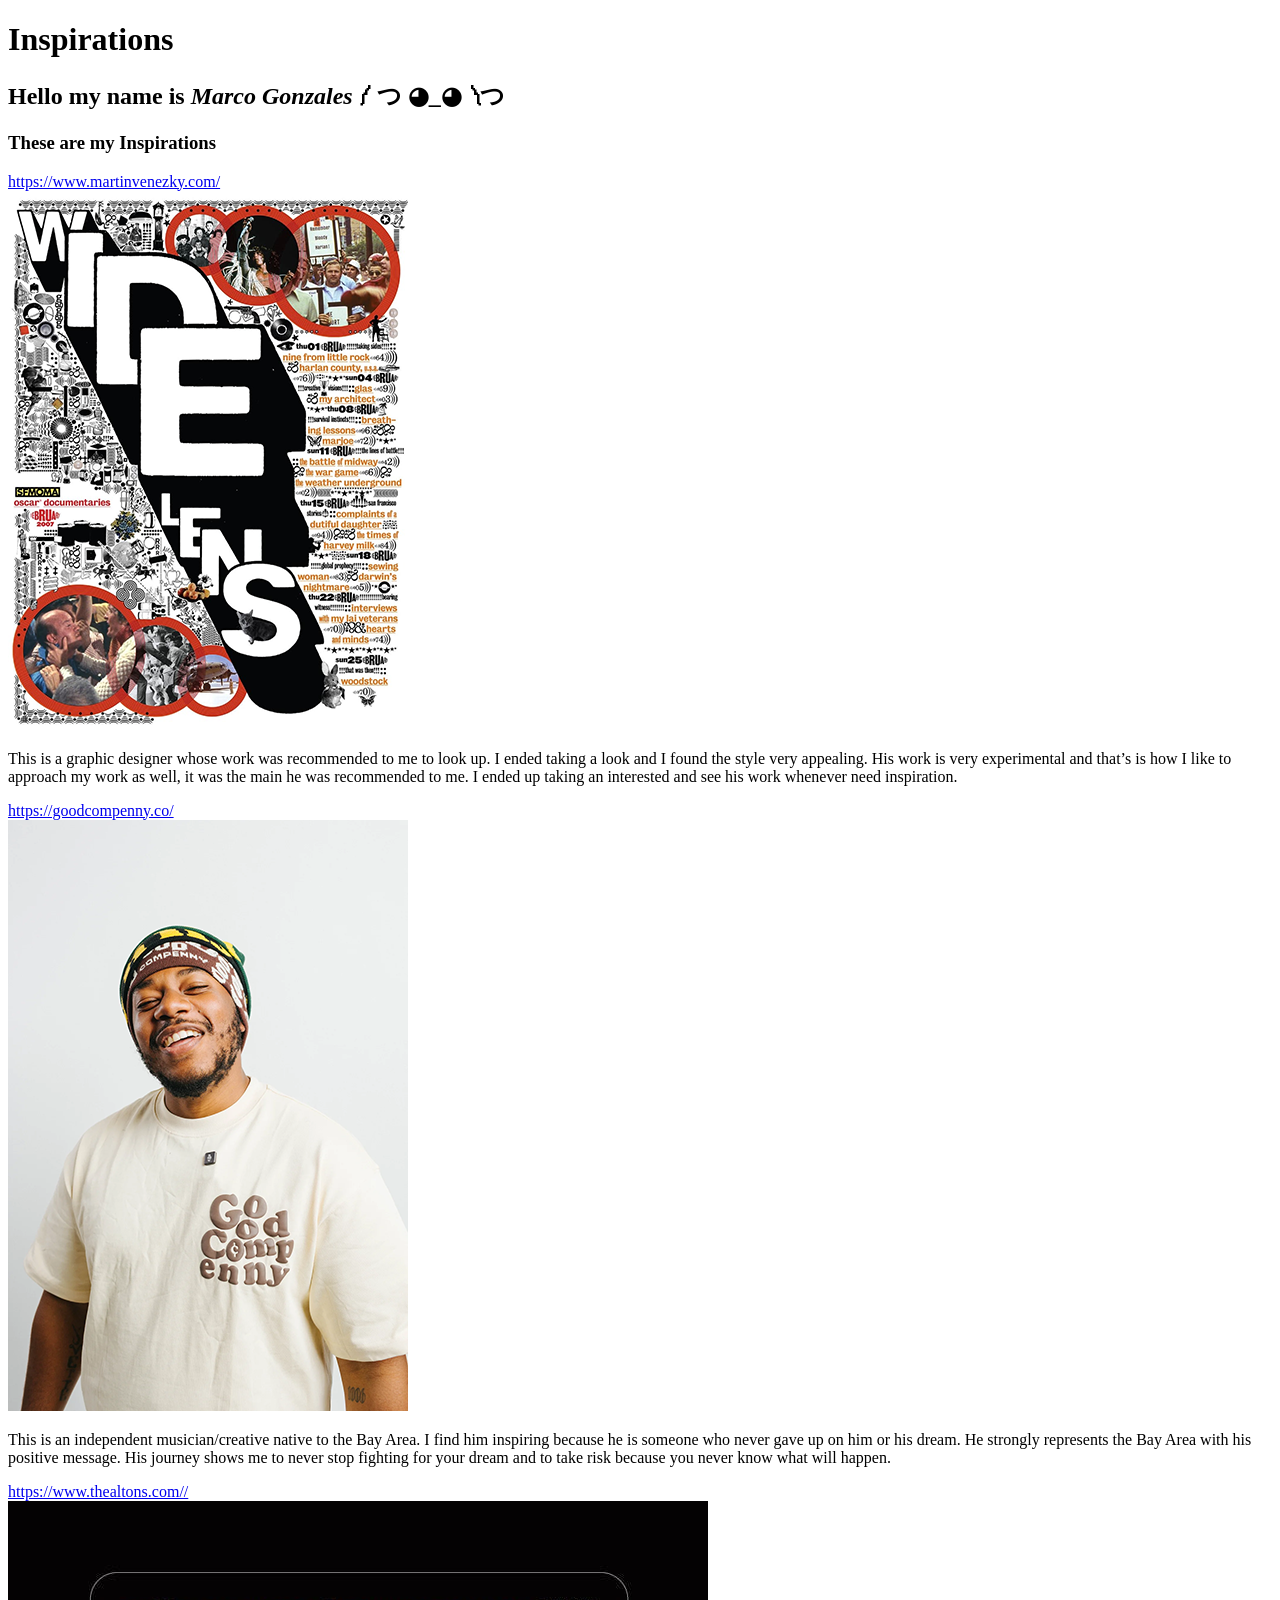
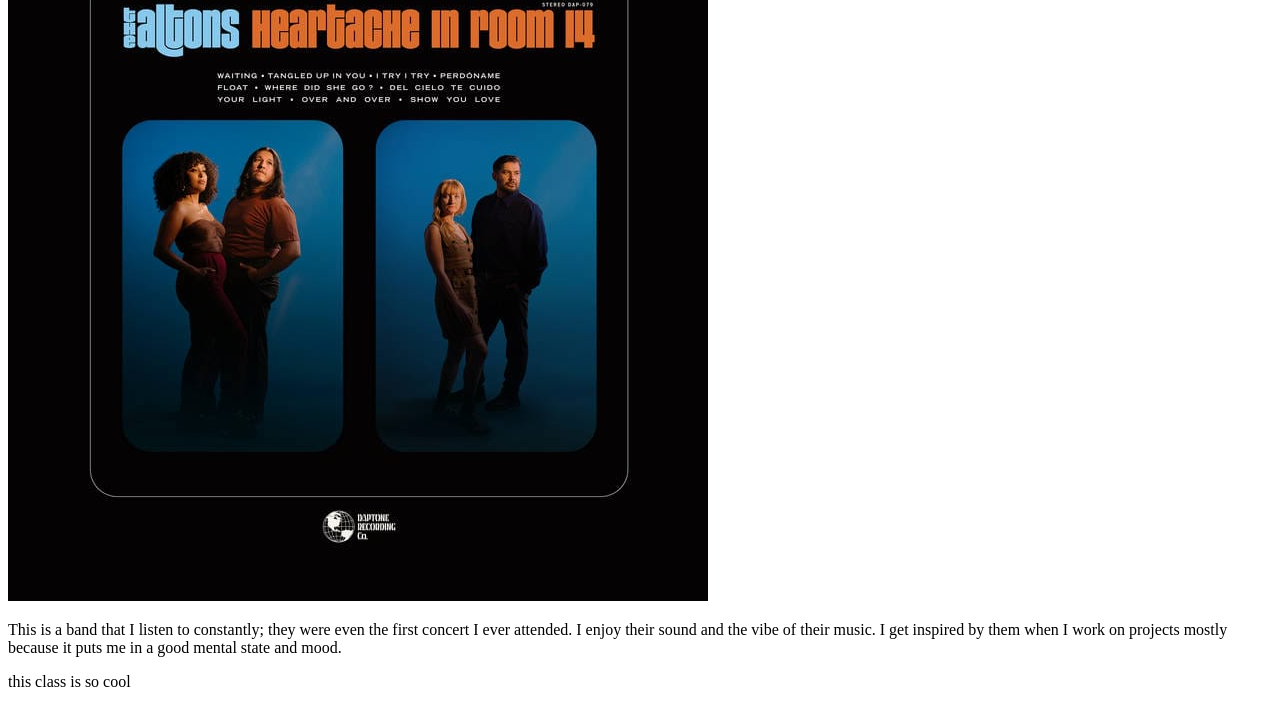
==== inspo/inspo.html @ 24940153 "kgme" ====
<!DOCTYPE html>
<html lang="en">
    <head>
        <meta charset="UTF-8">
        <title>Inspiration</title>
    </head>
    <body>
        <h1>Inspirations</h1>
        <h2>Hello my name is <em>Marco Gonzales</em> ༼ つ ◕_◕ ༽つ </h1>
        <h3>These are my Inspirations </h2>
        <a href="Martin Venezky">https://www.martinvenezky.com/</a>
        <br>
        <img src="img/martin_venezky.png" alt="MOMA Poster made by Martin Venezky">
        

        <p>This is a graphic designer whose work was recommended to me to look up. 
        I ended taking a look and I found the style very appealing. His work is very 
        experimental and that’s is how I like to approach my work as well, it was the
         main he was recommended to me. I ended up taking an interested and see his
          work whenever need inspiration.</p>


            <a href="Larussell">https://goodcompenny.co/</a>
            <br>

            <img src="img/larussell.png" alt="Studio picture protrait of musician/rapper Larussell">

            <p>This is an independent musician/creative native to the Bay Area. I
                find him inspiring because he is someone who never gave up on him 
                or his dream. He strongly represents the Bay Area with his positive
                message. His journey shows me to never stop fighting for your dream
                   and to take risk because you never know what will happen.</p>

            <a href="The Altons">https://www.thealtons.com//</a>
            <br>

         <img src="img/the_altons.png" alt="Album cover for the Altons debut album Heartache in Room 14">

        <p>This is a band that I listen to constantly; they were even the first
             concert I ever attended. I enjoy their sound and the vibe of their
            music. I get inspired by them when I work on projects mostly because
            it puts me in a good mental state and mood.</p>
            <p>this class is so      cool</p>
    </body>
</html\>
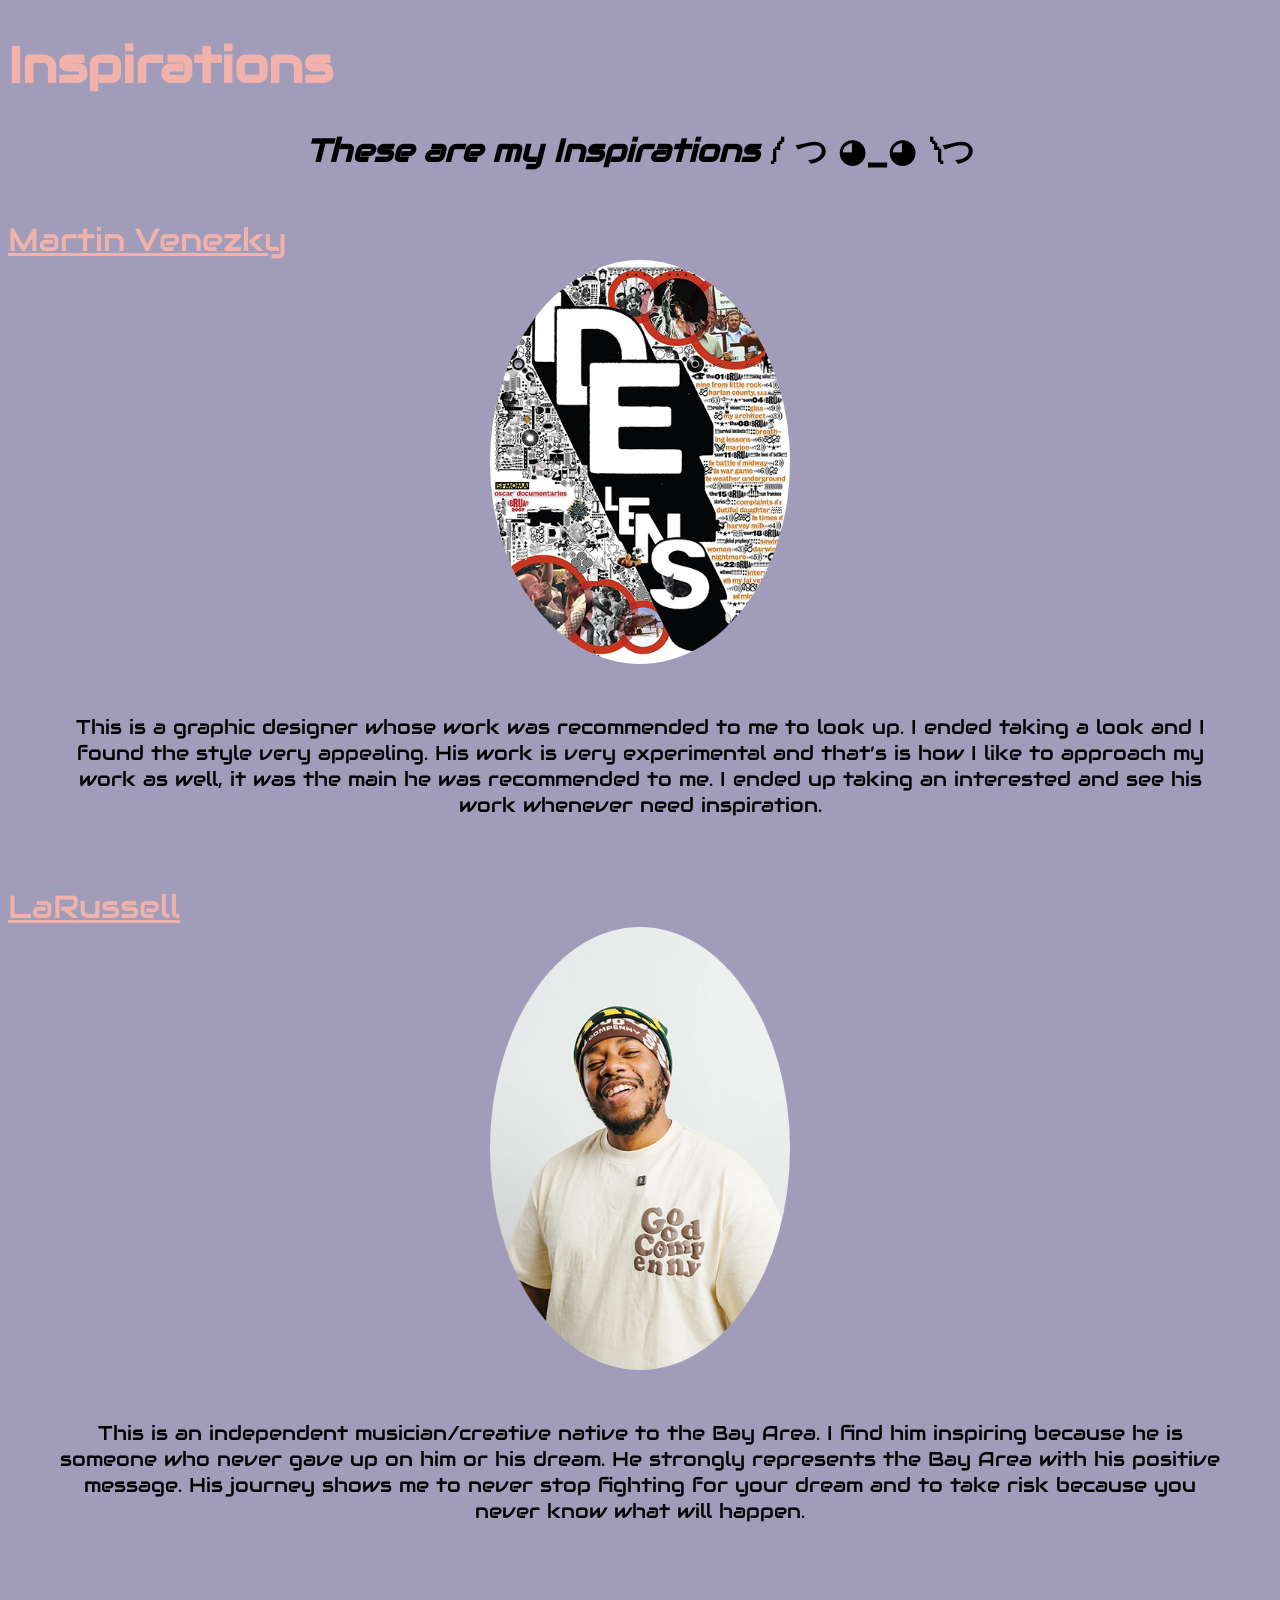
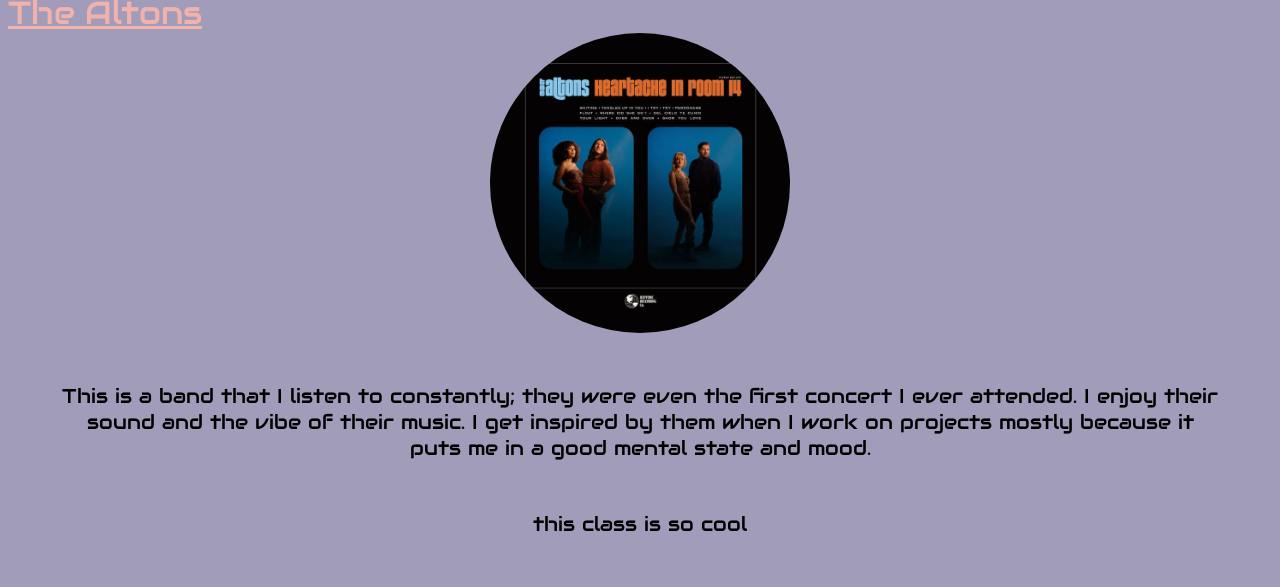
==== commit bbc2db46: "additions" ====
--- a/inspo/inspo.html
+++ b/inspo/inspo.html
@@ -1,14 +1,19 @@
 <!DOCTYPE html>
 <html lang="en">
     <head>
+         <link href="https://fonts.googleapis.com/css2?family=Audiowide&family=Josefin+Sans:ital,wght@0,100..700;1,100..700&family=Lato:ital,wght@0,100;0,300;0,400;0,700;0,900;1,100;1,300;1,400;1,700;1,900&display=swap" rel="stylesheet">
+        <link rel="stylesheet" href="../css/style.css">
+        <link rel="stylesheet" href="../inspo/css/inspostyle.css">
         <meta charset="UTF-8">
         <title>Inspiration</title>
     </head>
     <body>
         <h1>Inspirations</h1>
-        <h2>Hello my name is <em>Marco Gonzales</em> ༼ つ ◕_◕ ༽つ </h1>
-        <h3>These are my Inspirations </h2>
-        <a href="Martin Venezky">https://www.martinvenezky.com/</a>
+        <h2><em>These are my Inspirations </em> ༼ つ ◕_◕ ༽つ </h2>
+        <br>
+
+        <a href="https://www.martinvenezky.com/""> Martin Venezky</a>
+        
         <br>
         <img src="img/martin_venezky.png" alt="MOMA Poster made by Martin Venezky">
         
@@ -19,8 +24,8 @@
          main he was recommended to me. I ended up taking an interested and see his
           work whenever need inspiration.</p>
 
-
-            <a href="Larussell">https://goodcompenny.co/</a>
+            <br>
+            <a href= "https://goodcompenny.co/"> LaRussell </a>
             <br>
 
             <img src="img/larussell.png" alt="Studio picture protrait of musician/rapper Larussell">
@@ -30,8 +35,8 @@
                 or his dream. He strongly represents the Bay Area with his positive
                 message. His journey shows me to never stop fighting for your dream
                    and to take risk because you never know what will happen.</p>
-
-            <a href="The Altons">https://www.thealtons.com//</a>
+            <br>
+            <a href= "https://www.thealtons.com/"> The Altons </a>
             <br>
 
          <img src="img/the_altons.png" alt="Album cover for the Altons debut album Heartache in Room 14">
--- a/css/style.css
+++ b/css/style.css
@@ -0,0 +1,79 @@
+.center-gif {
+    border-radius: 0%;
+  display: block; 
+  margin-left: auto;
+  margin-right: auto; 
+  align-content: flush-left;
+  width: 25%; 
+}
+
+
+
+
+
+
+header{
+    background-color: #7d78a3;
+    text-align: left;
+    padding: 10px;
+   
+}
+nav{
+    
+    color: #f1b2ac;
+     background-color: #7d78a3;
+     text-align: right;
+     padding: 10px;
+      font-family: "Audiowide", sans-serif;
+        
+}
+
+
+body{
+    background-color: #a29cbb;
+    
+}
+h1{
+    color: #f1b2ac;
+    text-align: flush-left;
+    font-size: 50px;
+     font-family: "Audiowide", sans-serif;
+}
+h2{
+    color: #f1b2ac;
+    text-align: center;
+    font-size: 32px;
+     font-family: "Audiowide", sans-serif;
+}
+
+p{
+    text-align: center;
+    margin: 50px 50px 50px 50px;
+    font-size: 20px;
+     font-family: "Audiowide", sans-serif;
+    font-size: 20px;
+     font-family: "Audiowide", sans-serif;
+}
+
+img{
+    border-radius: 100%;
+    display: block;
+    margin-left: auto;
+    margin-right: auto;
+    width: 300px;
+}
+
+
+
+footer{
+    background-color: #7d78a3;
+    text-decoration: none;
+    color: #f1b2ac;
+    font-family: "Audiowide", sans-serif;
+    text-align: center;
+    padding: 10px;
+    position: fixed;
+    left: 0;
+    bottom: 0;
+    width: 100%;
+}
--- a/inspo/css/inspostyle.css
+++ b/inspo/css/inspostyle.css
@@ -0,0 +1,27 @@
+img {
+    display: block;
+    margin-left: auto;
+    margin-right: auto;
+    padding: 10 20px 10px 20px;
+}
+h2 {
+    text-align: center;
+    color: black;
+    font-size: 32px;
+     font-family: "Audiowide", sans-serif;
+}
+ h3 {
+    font-style: italic;
+    text-align: center;
+    color: #f1b2ac;
+    font-size: 20px;
+     font-family: "Audiowide", sans-serif;
+ }
+ a{
+    text-transform: capitalize;
+    font-size: 32px;
+     font-family: "Audiowide", sans-serif;
+     color: #f1b2ac;
+     
+ }
+
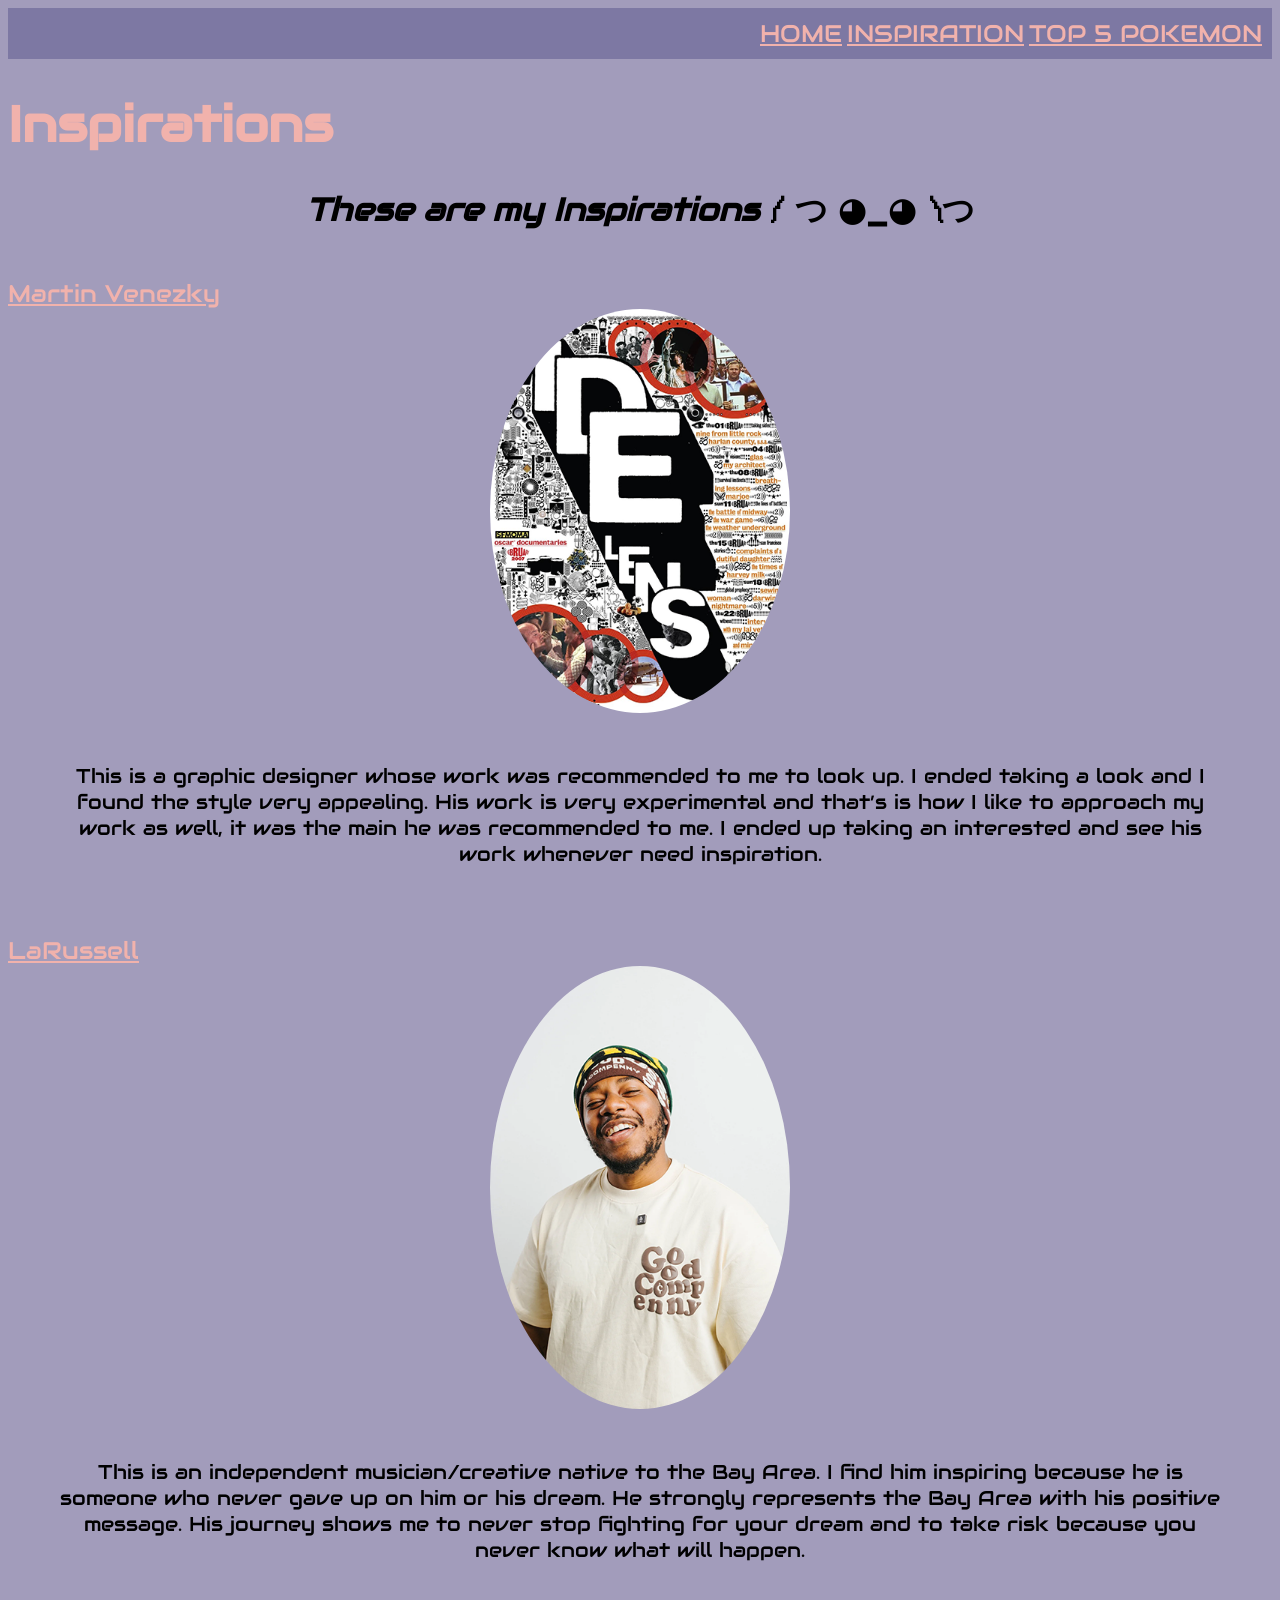
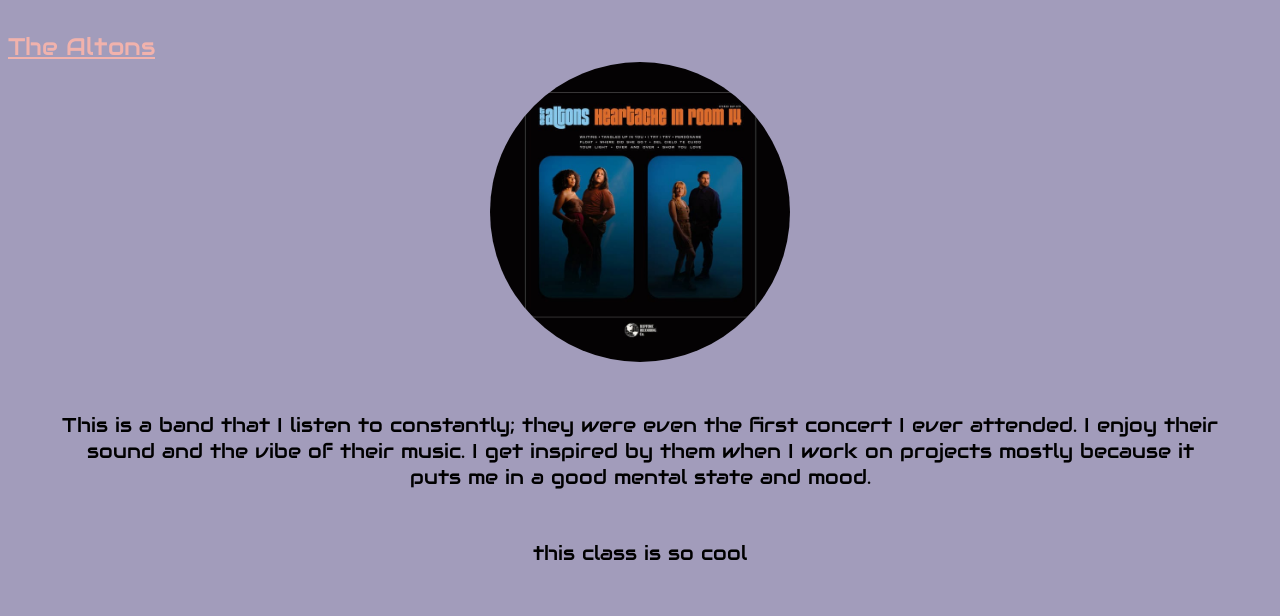
==== commit 53b207a1: "fixed pages" ====
--- a/inspo/inspo.html
+++ b/inspo/inspo.html
@@ -8,6 +8,12 @@
         <title>Inspiration</title>
     </head>
     <body>
+          <nav>
+        
+    <a href="../index.html">HOME</a>
+    <a href="../inspo/inspo.html">INSPIRATION</a>
+    <a href="../top5/top5.html">TOP 5 POKEMON </a>
+    </nav>
         <h1>Inspirations</h1>
         <h2><em>These are my Inspirations </em> ༼ つ ◕_◕ ༽つ </h2>
         <br>
--- a/css/style.css
+++ b/css/style.css
@@ -62,7 +62,11 @@
     margin-right: auto;
     width: 300px;
 }
-
+ a{
+    text-transform: capitalize;
+    font-size: 24px;
+     font-family: "Audiowide", sans-serif;
+     color: #f1b2ac;}
 
 
 footer{
--- a/inspo/css/inspostyle.css
+++ b/inspo/css/inspostyle.css
@@ -19,9 +19,15 @@
  }
  a{
     text-transform: capitalize;
-    font-size: 32px;
+    font-size: 24px;
      font-family: "Audiowide", sans-serif;
      color: #f1b2ac;
      
  }
-
+ nav{
+    color: #f1b2ac;
+     background-color: #7d78a3;
+     text-align: right;
+     padding: 10px;
+      font-family: "Audiowide", sans-serif;
+ }
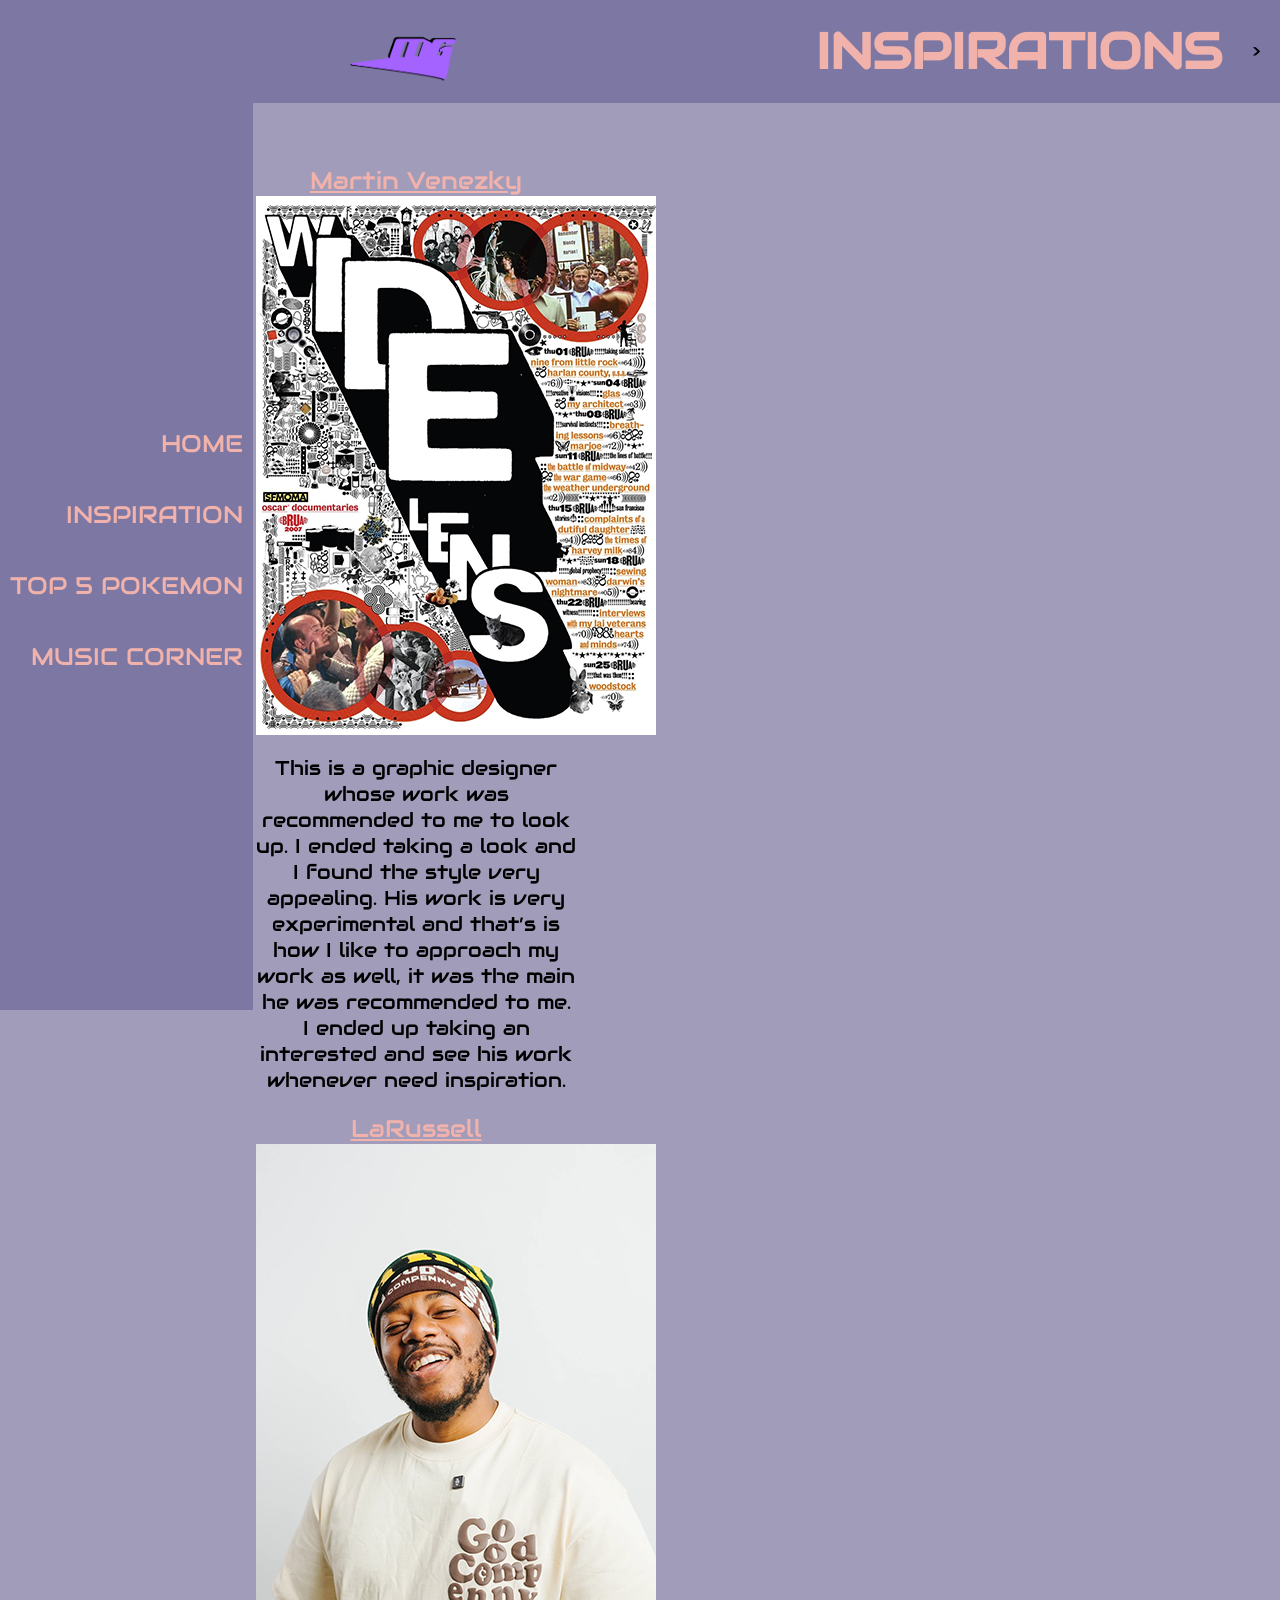
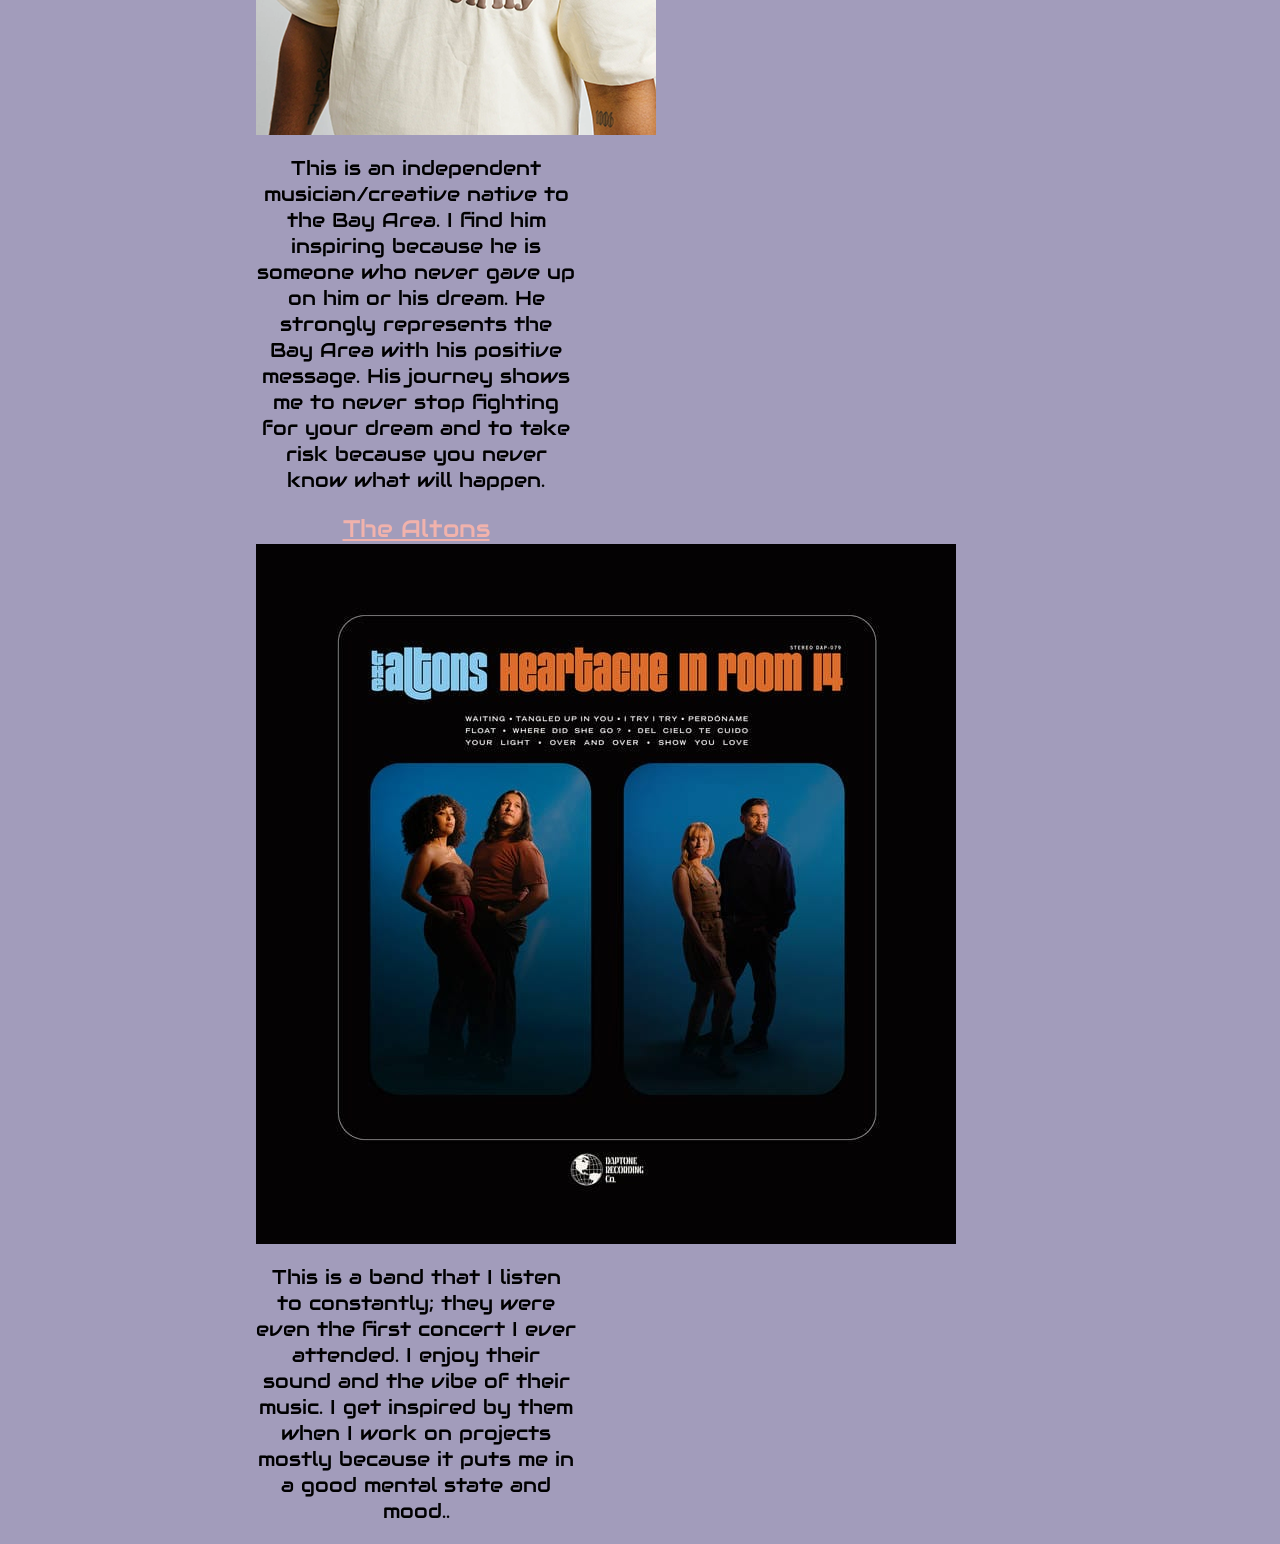
==== commit b683426c: "dsa dds" ====
--- a/inspo/inspo.html
+++ b/inspo/inspo.html
@@ -8,49 +8,49 @@
         <title>Inspiration</title>
     </head>
     <body>
-          <nav>
-        
-    <a href="../index.html">HOME</a>
+  
+    <header>
+    <img src="../img/MG_LOGO_GIF.gif" alt="Marco Gonzales Logo" class="logo">
+    <h1 class="animated-title">INSPIRATIONS</h1>>
+</header>
+
+<main class="page-layout">
+    <nav>
+        <a href="../index.html">HOME</a>
     <a href="../inspo/inspo.html">INSPIRATION</a>
     <a href="../top5/top5.html">TOP 5 POKEMON </a>
+    <a href="../Moosic/moosic.html">MUSIC CORNER</a>
     </nav>
-        <h1>Inspirations</h1>
-        <h2><em>These are my Inspirations </em> ༼ つ ◕_◕ ༽つ </h2>
-        <br>
 
-        <a href="https://www.martinvenezky.com/""> Martin Venezky</a>
-        
-        <br>
-        <img src="img/martin_venezky.png" alt="MOMA Poster made by Martin Venezky">
-        
-
-        <p>This is a graphic designer whose work was recommended to me to look up. 
+    <section class="grid-content">
+        <div class="inspo">
+            <a href="https://www.martinvenezky.com/">Martin Venezky</a>
+            <img src="img/martin_venezky.png" alt="MOMA Poster made by Martin Venezky">
+            <p>This is a graphic designer whose work was recommended to me to look up. 
         I ended taking a look and I found the style very appealing. His work is very 
         experimental and that’s is how I like to approach my work as well, it was the
          main he was recommended to me. I ended up taking an interested and see his
           work whenever need inspiration.</p>
+        </div>
 
-            <br>
-            <a href= "https://goodcompenny.co/"> LaRussell </a>
-            <br>
-
-            <img src="img/larussell.png" alt="Studio picture protrait of musician/rapper Larussell">
-
+        <div class="inspo">
+            <a href="https://goodcompenny.co/">LaRussell</a>
+            <img src="img/larussell.png" alt="Portrait of LaRussell">
             <p>This is an independent musician/creative native to the Bay Area. I
                 find him inspiring because he is someone who never gave up on him 
                 or his dream. He strongly represents the Bay Area with his positive
                 message. His journey shows me to never stop fighting for your dream
                    and to take risk because you never know what will happen.</p>
-            <br>
-            <a href= "https://www.thealtons.com/"> The Altons </a>
-            <br>
+        </div>
 
-         <img src="img/the_altons.png" alt="Album cover for the Altons debut album Heartache in Room 14">
-
-        <p>This is a band that I listen to constantly; they were even the first
+        <div class="inspo">
+            <a href="https://www.thealtons.com/">The Altons</a>
+            <img src="img/the_altons.png" alt="Album cover for The Altons">
+            <p>This is a band that I listen to constantly; they were even the first
              concert I ever attended. I enjoy their sound and the vibe of their
             music. I get inspired by them when I work on projects mostly because
-            it puts me in a good mental state and mood.</p>
-            <p>this class is so      cool</p>
-    </body>
+            it puts me in a good mental state and mood..</p>
+        </div>
+    </section>
+</main>
 </html\> 
--- a/css/style.css
+++ b/css/style.css
@@ -1,83 +1,110 @@
-.center-gif {
-    border-radius: 0%;
-  display: block; 
-  margin-left: auto;
-  margin-right: auto; 
-  align-content: flush-left;
-  width: 25%; 
+.animated-title {
+    animation: slideText 6s ease-in-out infinite;
+}
+body {
+      width: 100%;
+    min-height: 100vh;
+    margin: 0;
+    background-color: #a29cbb;
+    font-family: "Audiowide", sans-serif;
 }
 
-
-
-
-
-
-header{
+header {
     background-color: #7d78a3;
-    text-align: left;
-    padding: 10px;
-   
-}
-nav{
-    
-    color: #f1b2ac;
-     background-color: #7d78a3;
-     text-align: right;
-     padding: 10px;
-      font-family: "Audiowide", sans-serif;
-        
+    display: flex;
+    align-items: center;
+    gap: 30px;
+    padding: 20px;
 }
 
-
-body{
-    background-color: #a29cbb;
-    
-}
-h1{
-    color: #f1b2ac;
-    text-align: flush-left;
-    font-size: 50px;
-     font-family: "Audiowide", sans-serif;
-}
-h2{
-    color: #f1b2ac;
-    text-align: center;
-    font-size: 32px;
-     font-family: "Audiowide", sans-serif;
+.logo {
+    width: 12%;
+    max-width: 120px;
+    height: auto;
 }
 
-p{
-    text-align: center;
-    margin: 50px 50px 50px 50px;
-    font-size: 20px;
-     font-family: "Audiowide", sans-serif;
-    font-size: 20px;
-     font-family: "Audiowide", sans-serif;
+h1 {
+    color: #f1b2ac;
+    font-size: 50px;
+    margin: 0;
 }
 
-img{
-    border-radius: 100%;
+nav {
+    background-color: #7d78a3;
+    padding: 15px;
+    position: fixed;
+    top: 10%;
+    left: 0%;
+    display: flex;
+    flex-direction: column;
+    justify-content: center;
+    gap: 40px;
+    height: 100%;
+}
+
+nav a,
+footer a {
+    color: #f1b2ac;
+    text-decoration: none;
+    font-size: 24px;
+}
+
+main {
+    width: 70%;
+    margin: 40px auto 100px;
+    text-align: center;
+}
+
+.profile-img {
+    width: 25%;
+    max-width: 300px;
+    min-width: 180px;
+    height: auto;
+    position: absolute;
+    top: 35%;
+    left: 60%;
+
+}
+
+section {
+    margin-top: 30px;
     display: block;
-    margin-left: auto;
-    margin-right: auto;
-    width: 300px;
+    position: absolute;
+    width: 25%;
+    top: 15%;
+    left: 20%;
 }
- a{
-    text-transform: capitalize;
-    font-size: 24px;
-     font-family: "Audiowide", sans-serif;
-     color: #f1b2ac;}
 
+h2 {
+    color: #f1b2ac;
+    font-size: 32px;
+}
 
-footer{
+p {
+    font-size: 20px;
+}
+
+footer {
     background-color: #7d78a3;
-    text-decoration: none;
-    color: #f1b2ac;
-    font-family: "Audiowide", sans-serif;
     text-align: center;
     padding: 10px;
     position: fixed;
-    left: 0;
     bottom: 0;
     width: 100%;
+}
+:root{
+    min-height: 100vh;
+}
+@keyframes slideText {
+    0% {
+        transform: translateX(0);
+    }
+
+    50% {
+        transform: translateX(120px);
+    }
+
+    100% {
+        transform: translateX(0);
+    }
 }
